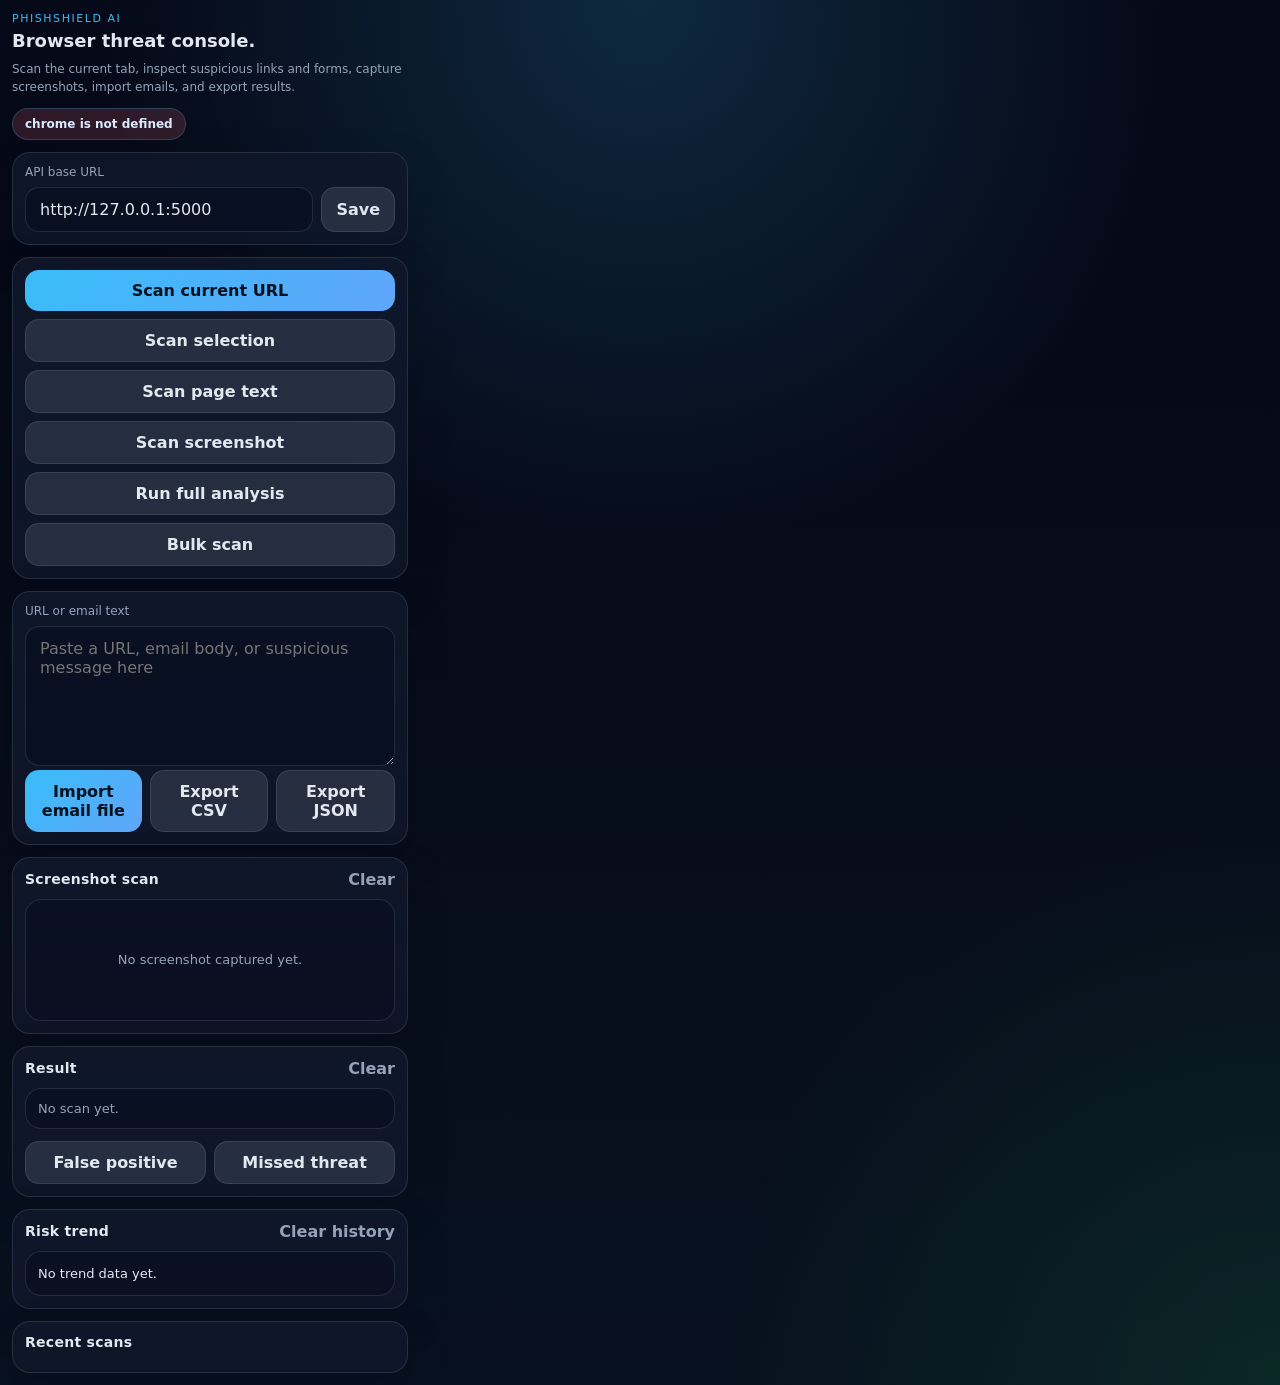
==== browser-extension/popup.html @ f3ef3970 "Initial commit of PhishShield AI" ====
<!doctype html>
<html lang="en">
  <head>
    <meta charset="UTF-8" />
    <meta name="viewport" content="width=device-width, initial-scale=1.0" />
    <title>PhishShield AI</title>
    <link rel="stylesheet" href="popup.css" />
  </head>
  <body>
    <main class="shell">
      <section class="hero">
        <div>
          <p class="eyebrow">PhishShield AI</p>
          <h1>Browser threat console.</h1>
          <p class="lede">Scan the current tab, inspect suspicious links and forms, capture screenshots, import emails, and export results.</p>
        </div>
        <div class="status-pill" id="connection-pill">Ready</div>
      </section>

      <section class="panel settings-panel">
        <label for="api-base">API base URL</label>
        <div class="row">
          <input id="api-base" type="url" spellcheck="false" placeholder="http://127.0.0.1:5000" />
          <button id="save-settings" class="secondary">Save</button>
        </div>
      </section>

      <section class="panel actions-panel">
        <button id="scan-current-url">Scan current URL</button>
        <button id="scan-selection" class="secondary">Scan selection</button>
        <button id="scan-page-text" class="secondary">Scan page text</button>
        <button id="scan-screenshot" class="secondary">Scan screenshot</button>
        <button id="run-analysis" class="secondary">Run full analysis</button>
        <button id="run-bulk" class="secondary">Bulk scan</button>
      </section>

      <section class="panel input-panel">
        <label for="analysis-input">URL or email text</label>
        <textarea id="analysis-input" rows="6" placeholder="Paste a URL, email body, or suspicious message here"></textarea>
        <div class="row split wrap">
          <button id="import-email-file">Import email file</button>
          <button id="export-csv" class="secondary">Export CSV</button>
          <button id="export-json" class="secondary">Export JSON</button>
        </div>
        <input id="email-file-input" type="file" accept=".eml,.txt,.mbox,.json" hidden />
      </section>

      <section class="panel screenshot-panel">
        <div class="panel-header">
          <h2>Screenshot scan</h2>
          <button id="clear-screenshot" class="ghost">Clear</button>
        </div>
        <div class="screenshot-frame empty" id="screenshot-preview-frame">
          <img id="screenshot-preview" alt="Captured screenshot preview" />
          <div id="screenshot-placeholder">No screenshot captured yet.</div>
        </div>
      </section>

      <section class="panel results-panel">
        <div class="panel-header">
          <h2>Result</h2>
          <button id="clear-result" class="ghost">Clear</button>
        </div>
        <div id="result-card" class="result-card empty">No scan yet.</div>
        <div class="feedback-row">
          <button id="feedback-false-positive" class="secondary">False positive</button>
          <button id="feedback-missed-threat" class="secondary">Missed threat</button>
        </div>
      </section>

      <section class="panel trend-panel">
        <div class="panel-header">
          <h2>Risk trend</h2>
          <button id="clear-history" class="ghost">Clear history</button>
        </div>
        <div id="risk-trend" class="trend-card">No trend data yet.</div>
      </section>

      <section class="panel history-panel">
        <div class="panel-header">
          <h2>Recent scans</h2>
        </div>
        <div id="history-list" class="history-list"></div>
      </section>
    </main>

    <script src="popup.js"></script>
  </body>
</html>
---- browser-extension/popup.css ----
:root {
  color-scheme: dark;
  font-family: Inter, ui-sans-serif, system-ui, -apple-system, BlinkMacSystemFont, "Segoe UI", sans-serif;
  --bg: #08111f;
  --panel: rgba(15, 23, 42, 0.88);
  --panel-strong: rgba(15, 23, 42, 0.98);
  --line: rgba(148, 163, 184, 0.18);
  --text: #e2e8f0;
  --muted: #94a3b8;
  --accent: #38bdf8;
  --accent-2: #22c55e;
  --danger: #fb7185;
}

* { box-sizing: border-box; }

body {
  margin: 0;
  width: 100%;
  min-width: 320px;
  max-width: 420px;
  overflow-x: hidden;
  color: var(--text);
  background:
    radial-gradient(circle at top, rgba(56, 189, 248, 0.18), transparent 36%),
    radial-gradient(circle at bottom right, rgba(34, 197, 94, 0.12), transparent 30%),
    linear-gradient(180deg, #050816, var(--bg));
}

.shell {
  padding: 12px;
}

.hero {
  display: flex;
  justify-content: space-between;
  gap: 12px;
  align-items: flex-start;
  margin-bottom: 10px;
  flex-wrap: wrap;
}

.eyebrow {
  margin: 0 0 6px;
  color: var(--accent);
  text-transform: uppercase;
  letter-spacing: 0.14em;
  font-size: 11px;
}

h1, h2, p { margin: 0; }

h1 {
  font-size: 18px;
  line-height: 1.15;
}

.lede {
  margin-top: 8px;
  color: var(--muted);
  font-size: 12px;
  line-height: 1.5;
}

.status-pill {
  flex: 0 0 auto;
  padding: 8px 12px;
  border-radius: 999px;
  background: rgba(56, 189, 248, 0.16);
  color: #dbeafe;
  font-size: 12px;
  font-weight: 700;
  border: 1px solid rgba(56, 189, 248, 0.24);
}

.panel {
  padding: 12px;
  border-radius: 18px;
  border: 1px solid var(--line);
  background: linear-gradient(180deg, rgba(15, 23, 42, 0.92), rgba(15, 23, 42, 0.8));
  box-shadow: 0 16px 40px rgba(2, 6, 23, 0.22);
  margin-top: 12px;
}

label {
  display: block;
  margin-bottom: 8px;
  color: var(--muted);
  font-size: 12px;
}

.row {
  display: flex;
  gap: 8px;
}

.wrap {
  flex-wrap: wrap;
}

.split > * {
  flex: 1;
}

input, textarea {
  width: 100%;
  border: 1px solid var(--line);
  border-radius: 14px;
  background: rgba(2, 6, 23, 0.35);
  color: var(--text);
  padding: 12px 14px;
  font: inherit;
}

textarea { resize: vertical; min-height: 120px; }

button {
  border: 0;
  border-radius: 14px;
  padding: 11px 14px;
  font: inherit;
  font-weight: 700;
  cursor: pointer;
  background: linear-gradient(135deg, var(--accent), #60a5fa);
  color: #02111f;
}

button.secondary {
  background: rgba(148, 163, 184, 0.18);
  color: var(--text);
  border: 1px solid var(--line);
}

button.ghost {
  background: transparent;
  color: var(--muted);
  padding: 0;
}

.actions-panel {
  display: grid;
  grid-template-columns: 1fr;
  gap: 8px;
}

.panel-header {
  display: flex;
  justify-content: space-between;
  align-items: center;
  gap: 12px;
  margin-bottom: 10px;
}

.panel-header h2 {
  font-size: 14px;
  letter-spacing: 0.02em;
}

.result-card {
  border-radius: 16px;
  padding: 12px;
  background: rgba(2, 6, 23, 0.28);
  border: 1px solid var(--line);
}

.result-card.empty {
  color: var(--muted);
  font-size: 13px;
}

.result-title {
  display: flex;
  justify-content: space-between;
  gap: 12px;
  align-items: center;
  margin-bottom: 10px;
}

.score-badge {
  border-radius: 999px;
  padding: 6px 10px;
  font-size: 12px;
  font-weight: 800;
  background: rgba(56, 189, 248, 0.12);
  border: 1px solid rgba(56, 189, 248, 0.2);
}

.meta-grid {
  display: grid;
  grid-template-columns: repeat(2, minmax(0, 1fr));
  gap: 8px;
  margin-top: 10px;
}

.meta-item {
  border-radius: 12px;
  padding: 10px;
  background: rgba(15, 23, 42, 0.75);
  border: 1px solid var(--line);
}

.meta-item span {
  display: block;
  color: var(--muted);
  font-size: 11px;
  margin-bottom: 4px;
}

.chips {
  display: flex;
  flex-wrap: wrap;
  gap: 8px;
  margin-top: 10px;
}

.chip {
  display: inline-flex;
  align-items: center;
  gap: 6px;
  padding: 7px 10px;
  border-radius: 999px;
  background: rgba(148, 163, 184, 0.14);
  border: 1px solid var(--line);
  color: var(--text);
  font-size: 12px;
}

.history-list {
  display: grid;
  gap: 8px;
  max-height: 200px;
  overflow: auto;
}

.history-item {
  border-radius: 14px;
  padding: 10px 12px;
  background: rgba(2, 6, 23, 0.24);
  border: 1px solid var(--line);
}

.feedback-row {
  display: flex;
  gap: 8px;
  margin-top: 12px;
}

.feedback-row button {
  flex: 1;
}

.screenshot-frame {
  position: relative;
  min-height: 120px;
  border-radius: 16px;
  overflow: hidden;
  border: 1px solid var(--line);
  background: rgba(2, 6, 23, 0.28);
}

.screenshot-frame img {
  display: none;
  width: 100%;
  max-height: 180px;
  object-fit: cover;
}

.screenshot-frame.has-image img {
  display: block;
}

.screenshot-frame.has-image #screenshot-placeholder {
  display: none;
}

#screenshot-placeholder {
  min-height: 120px;
  display: grid;
  place-items: center;
  color: var(--muted);
  font-size: 13px;
  padding: 16px;
  text-align: center;
}

.trend-card {
  border-radius: 16px;
  padding: 12px;
  border: 1px solid var(--line);
  background: rgba(2, 6, 23, 0.28);
  color: var(--text);
  font-size: 13px;
  line-height: 1.5;
}

.trend-card .trend-line {
  display: flex;
  justify-content: space-between;
  gap: 12px;
  padding: 8px 0;
  border-bottom: 1px solid rgba(148, 163, 184, 0.12);
}

.trend-card .trend-line:last-child {
  border-bottom: 0;
}

.trend-card .trend-label {
  color: var(--muted);
}

.trend-card .trend-score {
  font-weight: 800;
}

.history-item__top {
  display: flex;
  justify-content: space-between;
  gap: 12px;
  margin-bottom: 6px;
}

.history-item__label {
  font-size: 13px;
  font-weight: 700;
}

.history-item__meta,
.history-item__time {
  color: var(--muted);
  font-size: 11px;
}

@media (max-width: 420px) {
  body { min-width: 320px; }
  .meta-grid { grid-template-columns: 1fr; }
  .row { flex-direction: column; }
}
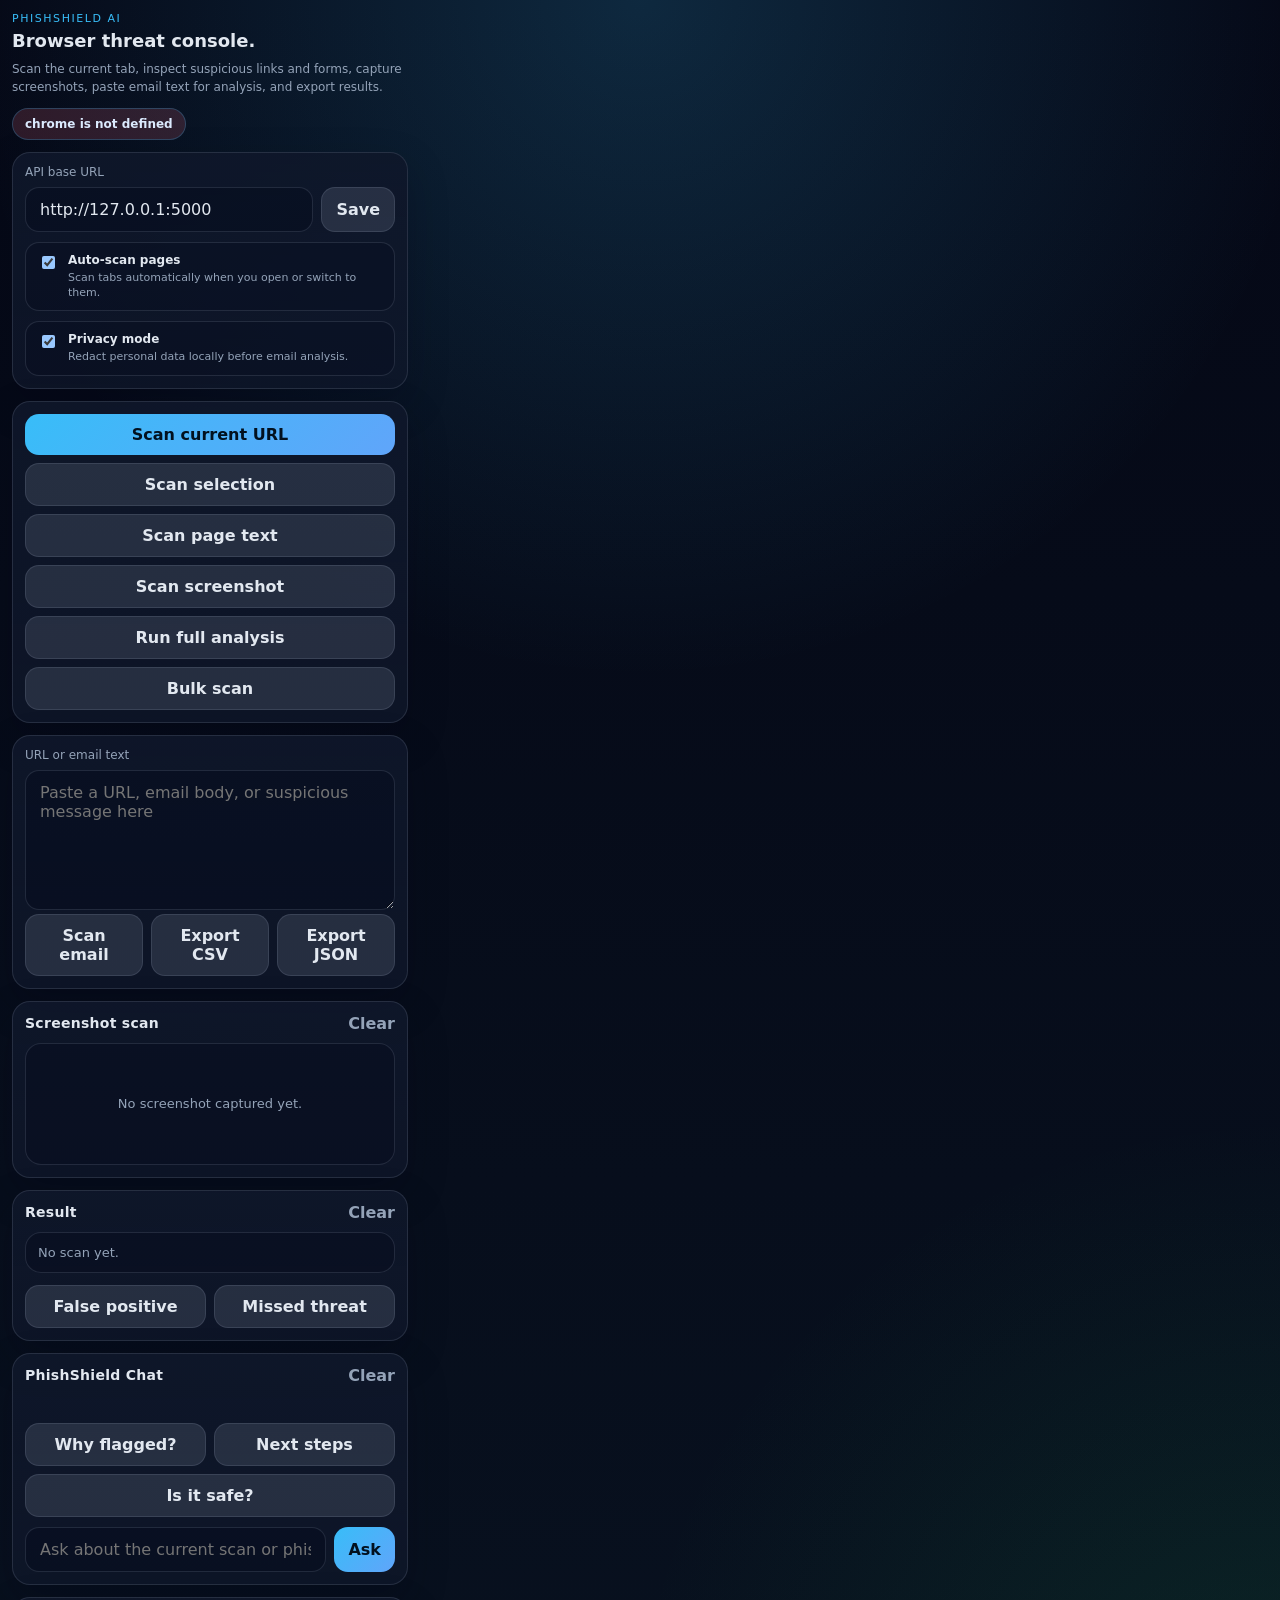
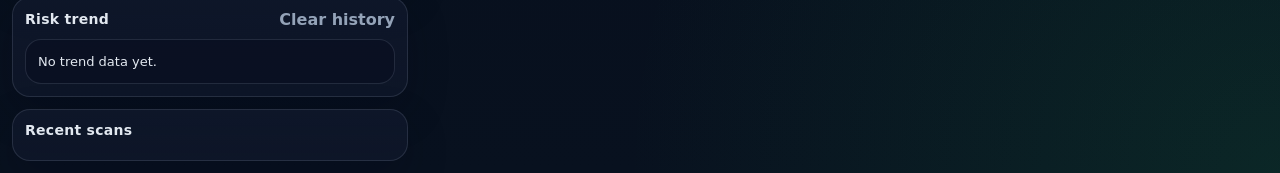
==== commit 988d95f2: "Update PhishShield UI and extension" ====
--- a/browser-extension/popup.html
+++ b/browser-extension/popup.html
@@ -12,7 +12,7 @@
         <div>
           <p class="eyebrow">PhishShield AI</p>
           <h1>Browser threat console.</h1>
-          <p class="lede">Scan the current tab, inspect suspicious links and forms, capture screenshots, import emails, and export results.</p>
+          <p class="lede">Scan the current tab, inspect suspicious links and forms, capture screenshots, paste email text for analysis, and export results.</p>
         </div>
         <div class="status-pill" id="connection-pill">Ready</div>
       </section>
@@ -23,6 +23,20 @@
           <input id="api-base" type="url" spellcheck="false" placeholder="http://127.0.0.1:5000" />
           <button id="save-settings" class="secondary">Save</button>
         </div>
+        <label class="toggle-row">
+          <input id="auto-scan-enabled" type="checkbox" />
+          <span>
+            <strong>Auto-scan pages</strong>
+            <small>Scan tabs automatically when you open or switch to them.</small>
+          </span>
+        </label>
+        <label class="toggle-row">
+          <input id="privacy-mode-enabled" type="checkbox" />
+          <span>
+            <strong>Privacy mode</strong>
+            <small>Redact personal data locally before email analysis.</small>
+          </span>
+        </label>
       </section>
 
       <section class="panel actions-panel">
@@ -38,11 +52,10 @@
         <label for="analysis-input">URL or email text</label>
         <textarea id="analysis-input" rows="6" placeholder="Paste a URL, email body, or suspicious message here"></textarea>
         <div class="row split wrap">
-          <button id="import-email-file">Import email file</button>
+          <button id="scan-email" class="secondary">Scan email</button>
           <button id="export-csv" class="secondary">Export CSV</button>
           <button id="export-json" class="secondary">Export JSON</button>
         </div>
-        <input id="email-file-input" type="file" accept=".eml,.txt,.mbox,.json" hidden />
       </section>
 
       <section class="panel screenshot-panel">
@@ -68,6 +81,23 @@
         </div>
       </section>
 
+      <section class="panel chat-panel">
+        <div class="panel-header">
+          <h2>PhishShield Chat</h2>
+          <button id="clear-chat" class="ghost">Clear</button>
+        </div>
+        <div id="chat-log" class="chat-log" aria-live="polite"></div>
+        <div class="chat-presets">
+          <button type="button" class="secondary" data-chat-prompt="Why was this flagged?">Why flagged?</button>
+          <button type="button" class="secondary" data-chat-prompt="What should I do next?">Next steps</button>
+          <button type="button" class="secondary" data-chat-prompt="Is this email safe to click?">Is it safe?</button>
+        </div>
+        <div class="chat-row">
+          <input id="chat-input" type="text" placeholder="Ask about the current scan or phishing safety" />
+          <button id="send-chat">Ask</button>
+        </div>
+      </section>
+
       <section class="panel trend-panel">
         <div class="panel-header">
           <h2>Risk trend</h2>
--- a/browser-extension/popup.css
+++ b/browser-extension/popup.css
@@ -89,6 +89,38 @@
   font-size: 12px;
 }
 
+.toggle-row {
+  display: flex;
+  align-items: flex-start;
+  gap: 10px;
+  margin-top: 10px;
+  margin-bottom: 0;
+  padding: 10px 12px;
+  border-radius: 14px;
+  background: rgba(2, 6, 23, 0.22);
+  border: 1px solid var(--line);
+  color: var(--text);
+}
+
+.toggle-row input {
+  width: auto;
+  margin-top: 3px;
+}
+
+.toggle-row strong {
+  display: block;
+  font-size: 12px;
+  color: var(--text);
+}
+
+.toggle-row small {
+  display: block;
+  margin-top: 3px;
+  color: var(--muted);
+  line-height: 1.4;
+  font-size: 11px;
+}
+
 .row {
   display: flex;
   gap: 8px;
@@ -249,6 +281,79 @@
   flex: 1;
 }
 
+.chat-panel {
+  display: grid;
+  gap: 10px;
+}
+
+.chat-log {
+  display: grid;
+  gap: 8px;
+  max-height: 220px;
+  overflow: auto;
+  padding: 4px 2px;
+}
+
+.chat-empty {
+  color: var(--muted);
+  font-size: 12px;
+  line-height: 1.5;
+  padding: 8px 2px;
+}
+
+.chat-bubble {
+  border-radius: 14px;
+  padding: 10px 12px;
+  border: 1px solid var(--line);
+  background: rgba(2, 6, 23, 0.28);
+}
+
+.chat-bubble--assistant {
+  background: rgba(56, 189, 248, 0.1);
+}
+
+.chat-bubble--user {
+  background: rgba(148, 163, 184, 0.12);
+}
+
+.chat-bubble__role {
+  font-size: 10px;
+  text-transform: uppercase;
+  letter-spacing: 0.08em;
+  color: var(--muted);
+  margin-bottom: 4px;
+}
+
+.chat-bubble__text {
+  font-size: 12px;
+  line-height: 1.5;
+  color: var(--text);
+  white-space: pre-wrap;
+}
+
+.chat-presets {
+  display: flex;
+  gap: 8px;
+  flex-wrap: wrap;
+}
+
+.chat-presets button {
+  flex: 1 1 120px;
+}
+
+.chat-row {
+  display: flex;
+  gap: 8px;
+}
+
+.chat-row input {
+  flex: 1;
+}
+
+.chat-row button {
+  flex: 0 0 auto;
+}
+
 .screenshot-frame {
   position: relative;
   min-height: 120px;
